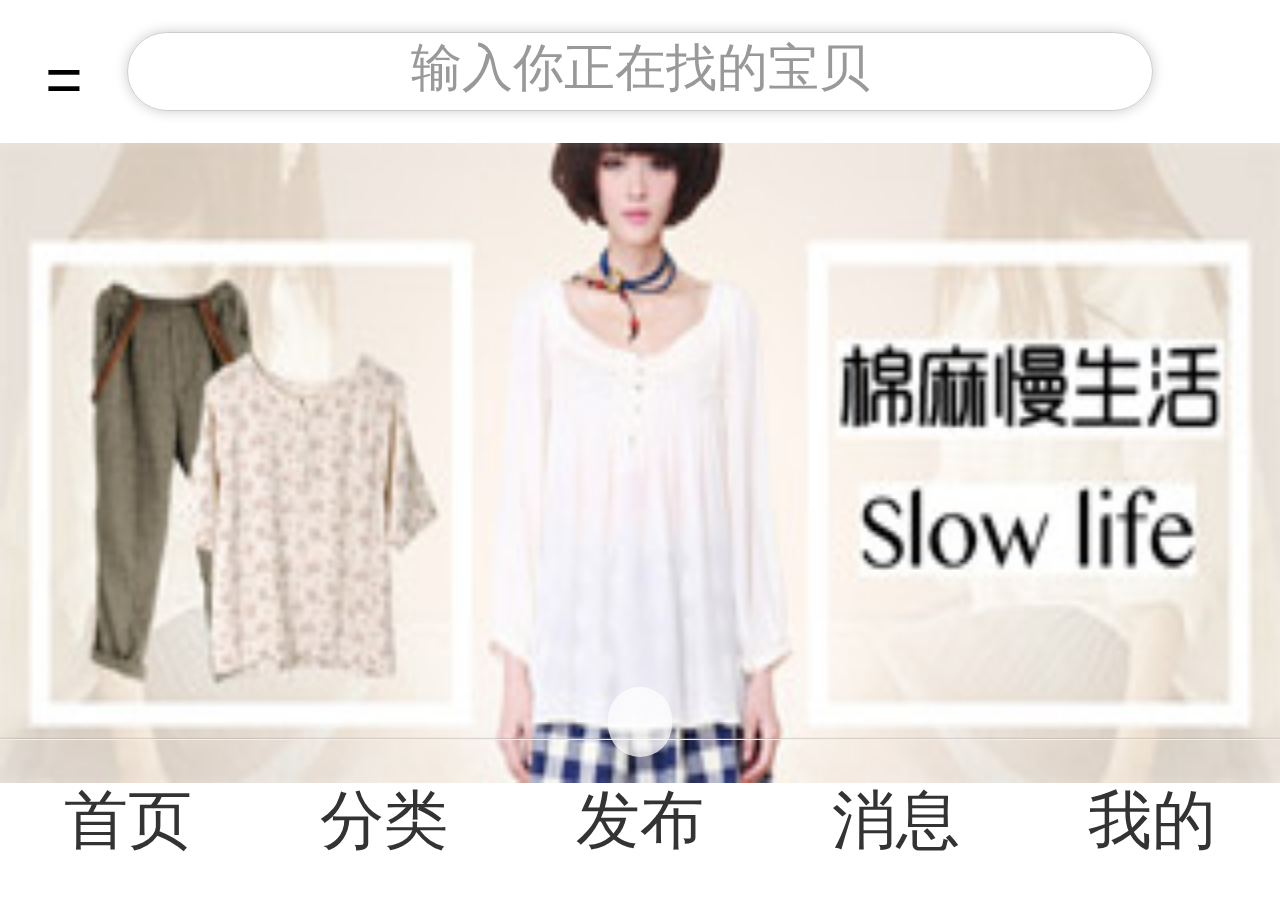
==== out/artifacts/angularDemo_1_war_exploded/index.html @ 003a8e8e "0.0" ====
<!DOCTYPE html>
<html lang="en" ng-app="myApp">
<head>
    <meta charset="UTF-8">
    <meta name="viewport" content="width=device-width, initial-scale=1, minimum-scale=1.0, maximum-scale=1.0,user-scalable=no">

    <title>angular</title>
    <link rel="stylesheet" href="css/reset.css">
    <link rel="stylesheet" href="css/index.css">
    <script src="js/common/jquery.js"></script>
    <script src="js/common/angular.min.js"></script>
    <script src="js/common/angular-route.min.js"></script>
    <script src="js/common/TouchSlide.1.1.js"></script>

    <script>
        (function () {
            var colCount = 20,
                colSize = document.documentElement.clientWidth / colCount;
            //$('html').clientWidth
            $("html").css("font-size",colSize+"px");
        })();
    </script>
    <script src="js/route.js"></script>
    <script src="js/controller.js"></script>
</head>
<body ng-controller="myCtrl">
<header>
    <div id="header-top">
        <div class="icon classify-icon">=</div>
        <div class="icon search-icon">
            <span>输入你正在找的宝贝</span>
        </div>
    </div>
</header>
<div class="clear"></div>

<div id="container" ng-view></div>

<div class="clear"></div>

<footer>
    <div id="footer">
        <div class="nav"><a href="#/">首页</a></div>
        <div class="nav"><a href="#/classify">分类</a></div>
        <div class="nav publish"><a href="#/publish">发布</a></div>
        <div class="nav"><a href="#/message">消息</a></div>
        <div class="nav"><a href="#/mine">我的</a></div>
    </div>
</footer>
</body>
</html>
---- out/artifacts/angularDemo_1_war_exploded/css/index.css ----
/****************** index ********************/
.classify-icon{
    float: left;
    width: 2rem;
    text-align: center;
    font-size: 1rem;
}
.search-icon{
    width: 16rem;
    height: 1.2rem;
    margin: 0.5rem auto;
    border-radius: 0.7rem;
    border: 1px solid #ccc;
    box-shadow: 0 0 0.2rem #ccc;
    text-align: center;
    color: #999;
    font-size: 0.8rem;
    line-height: 1.1rem;
}

#footer{
    position: fixed;
    bottom: 0;
    height: 2.5rem;
    width: 100%;
    display: flex;
    border-top: 1px solid #f0f0f0;
    box-shadow: 0 0 2px #999;
}
#footer .nav{
    flex: 1;
    text-align: center;
    font-size: 1rem;
    line-height: 2.5rem;
}
#footer .nav a{
    color: #333;
}
#footer .nav a.active{
    color: #f40;
}
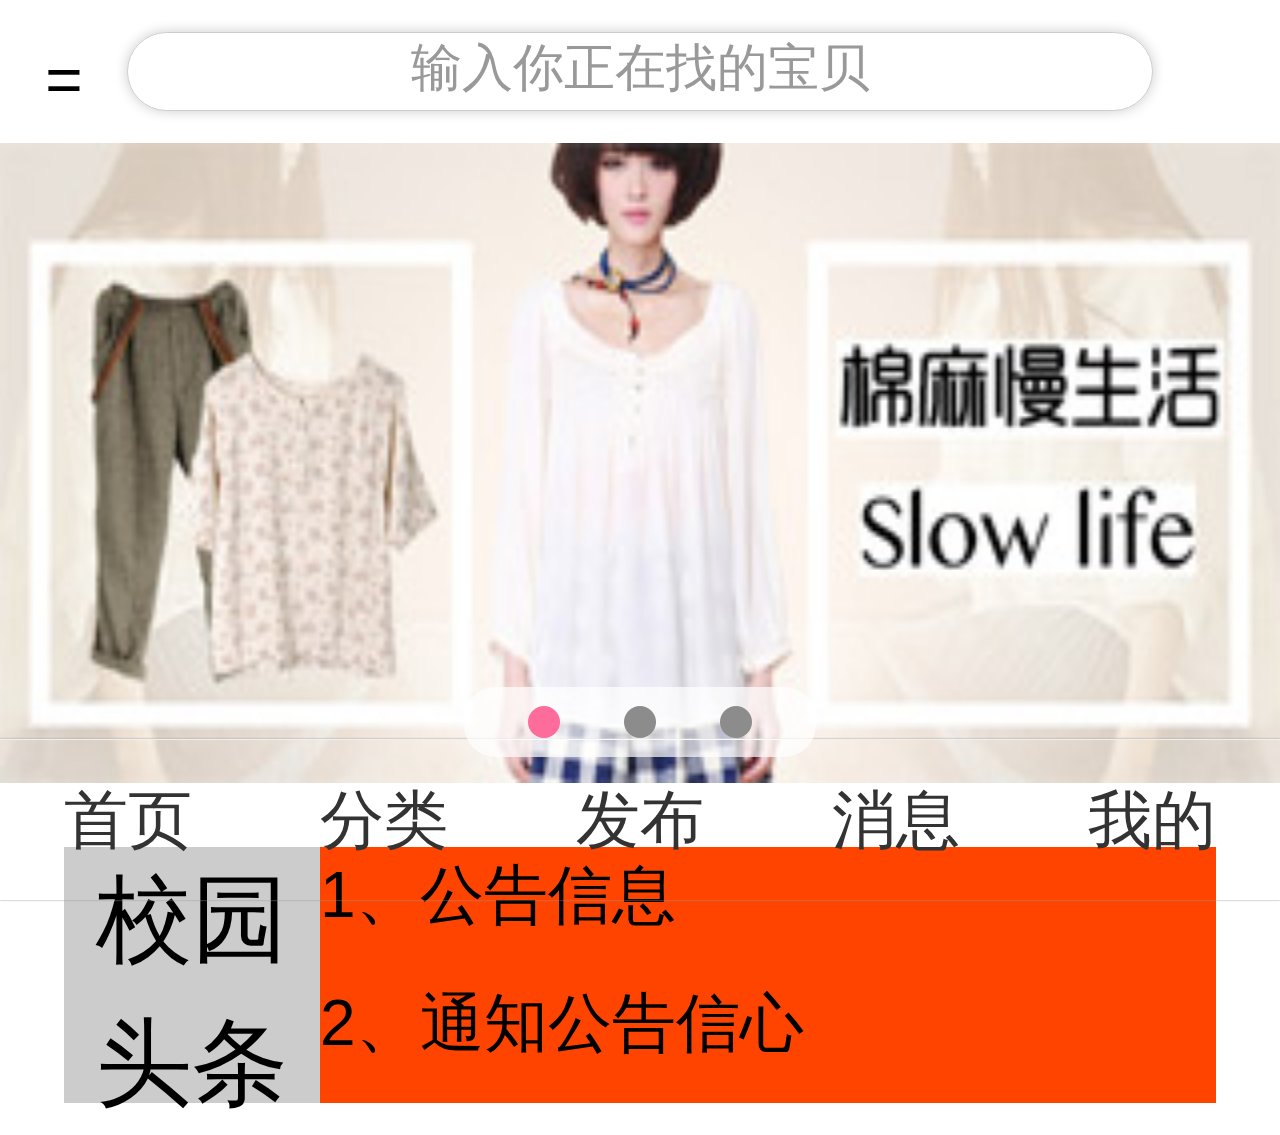
==== commit d3acd5bf: "Sum(15)" ====
--- a/out/artifacts/angularDemo_1_war_exploded/index.html
+++ b/out/artifacts/angularDemo_1_war_exploded/index.html
@@ -20,10 +20,9 @@
             $("html").css("font-size",colSize+"px");
         })();
     </script>
-    <script src="js/route.js"></script>
-    <script src="js/controller.js"></script>
+
 </head>
-<body ng-controller="myCtrl">
+<body>
 <header>
     <div id="header-top">
         <div class="icon classify-icon">=</div>
@@ -36,6 +35,8 @@
 
 <div id="container" ng-view></div>
 
+
+
 <div class="clear"></div>
 
 <footer>
@@ -47,5 +48,7 @@
         <div class="nav"><a href="#/mine">我的</a></div>
     </div>
 </footer>
+<script src="js/route.js"></script>
+<script src="js/controller.js"></script>
 </body>
 </html>